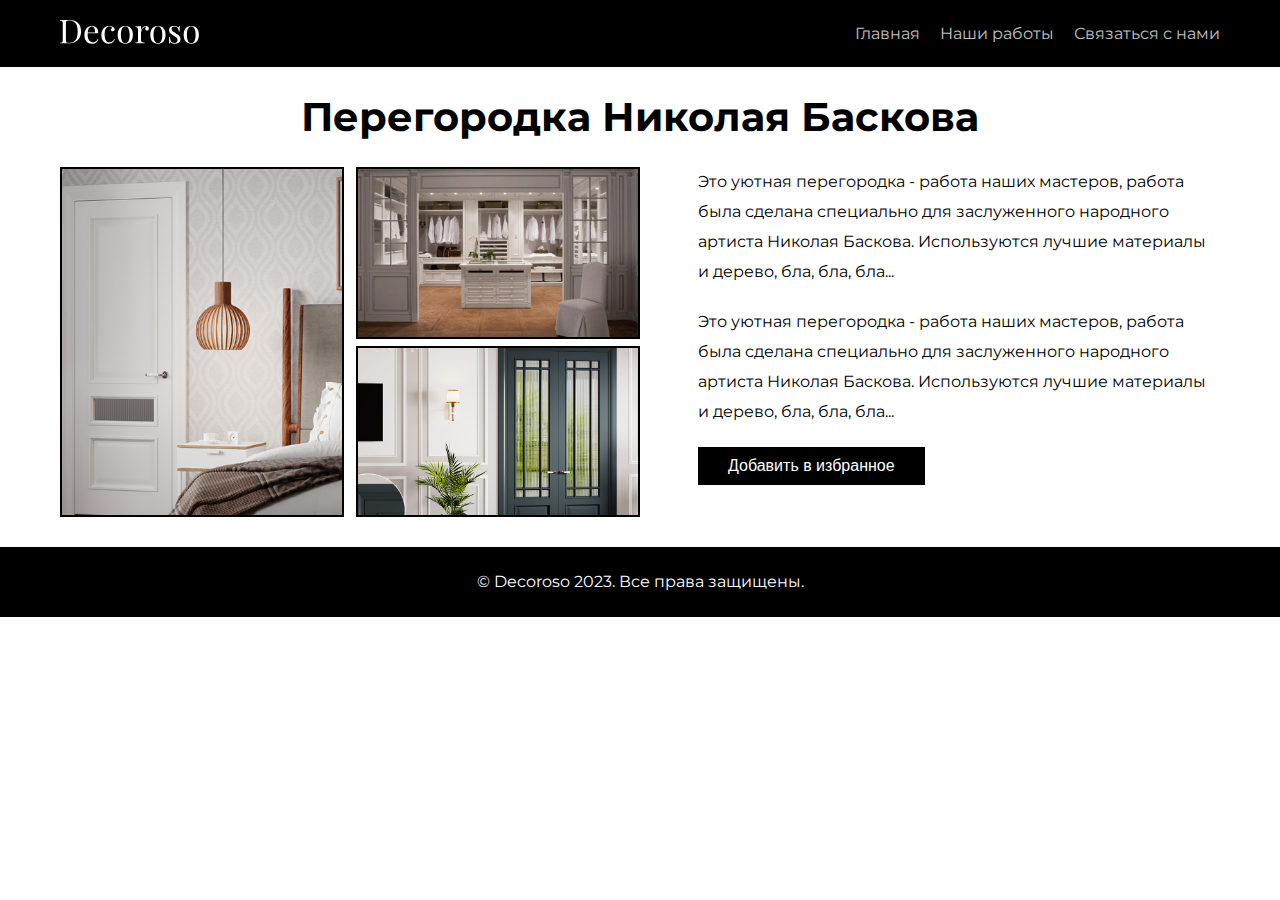
==== description.html @ e413c2c3 "fourth commit" ====
<!DOCTYPE html>
<html lang="en">
<head>
  <meta charset="UTF-8">
  <title>Decoroso</title>
  <link rel="stylesheet" href="reset.css">
  <link rel="stylesheet" href="description.css">
  <meta name="viewport" content="width=device-width, initial-scale=1">
</head>
<body>
<header>
  <a href="#" class="logo">
    <img src="images/logo.svg" alt="Decoroso" width="70%" height="70%">
  </a>
  <nav>
    <a href="index.html">Главная</a>
    <a href="index.html#section-1">Наши работы</a>
    <a href="index.html#section-3">Связаться с нами</a>
  </nav>
</header>
<section id="section-1">
  <h1>Перегородка Николая Баскова</h1>
  <div class="container-1">
    <div class="container-2">
      <div class="item">
        <img src="images/image3.png">
      </div>
      <div class="container-3">
        <div class="item">
          <img src="images/image4.png">
        </div>
        <div class="item">
          <img src="images/image5.png">
        </div>
      </div>
    </div>
    <div class="container-4">
      <p>Это уютная перегородка - работа наших мастеров, работа была сделана специально для
        заслуженного народного
        артиста
        Николая Баскова. Используются лучшие материалы и дерево, бла, бла, бла...
      </p>
      <p>Это уютная перегородка - работа наших мастеров, работа была сделана специально для
        заслуженного народного
        артиста
        Николая Баскова. Используются лучшие материалы и дерево, бла, бла, бла...
      </p>
      <button>Добавить в избранное</button>
    </div>
  </div>
</section>
<footer>
  <p>© Decoroso 2023. Все права защищены.</p>
</footer>
</body>
</html>
---- description.css ----
@font-face {
  font-family: 'Montserrat';
  src: url("fonts/Montserrat-VariableFont_wght.ttf");
}

body {
  font-family: 'Montserrat', sans-serif;
}

h1 {
  color: #ffffff;
  font-size: 40px;
  font-weight: 700;
  text-align: center;
}

p {
  color: #ffffff;
  font-size: 16px;
  line-height: 30px;
}

button {
  font-size: 16px;
  color: #000000;

  border: none;
  cursor: pointer;
  padding: 10px 30px;
  background-color: #ffffff;
}

input {
  color: #ffffff;
  padding: 10px;
  font-size: 16px;
  background: none;
  border: 2px solid #ffffff;
}

input::placeholder {
  opacity: .5;
  color: #ffffff;
}

input:focus {
  outline: none;
}

/* Header */

header {
  display: flex;
  justify-content: space-between;
  align-items: center;

  padding: 20px 60px;
  background-color: #000000;
}

header a {
  cursor: pointer;
}

header nav {
  display: flex;
  gap: 20px;
}

header nav a {
  font-size: 16px;
  color: #ffffff;
  opacity: .75;
  text-decoration: none;
}

header nav a:hover {
  opacity: 1;
}

/* Section 1*/

#section-1 {
  padding: 30px 60px;
}

#section-1 h1 {
  color: #000000;
  margin-bottom: 30px;
}

#section-1 .container-1 {
  display: flex;
  justify-content: space-between;
  width: 100%;
  max-height: 400px;
  min-height: 350px;
}

#section-1 .container-2 {
  display: grid;
  grid-template-columns: 49% 49%;
  grid-template-rows: 100%;
  gap: 0 2%;
  width: 50%;
}

#section-1 .container-3 {
  display: grid;
  grid-template-columns: 100%;
  grid-template-rows: 49% 49%;
  gap: 2% 0;
}

#section-1 .item {
  position: relative;
  box-sizing: border-box;
  border: 2px solid #000000;
}

#section-1 .container-2 > .item {
  max-width: inherit;
  max-height: inherit;
}

#section-1 .item img {
  width: 100%;
  height: 100%;
  cursor: pointer;
  object-fit: cover;
  box-sizing: border-box;
}

#section-1 .container-4 {
  width: 45%;
}

#section-1 p {
  margin-bottom: 20px;
  color: #000000;
}

#section-1 button {
  color: #ffffff;
  background-color: #000000;
}

/* Footer */

footer {
  padding: 20px 0;
  background-color: #000000;
}

footer p {
  color: #ffffff;
  text-align: center;
}

/* Media queries */
@media screen and (max-width: 800px) {
  header {
    display: block;
  }

  header nav {
    justify-content: space-between;
  }

  .logo {
    display: none;
  }
}

@media screen and (max-width: 600px) {
  h1 {
    font-size: 25px;

  }

  p {
    font-size: 12px;
  }

  button {
    font-size: 12px;
  }

  /* Header */
  header {
    padding: 20px 40px;
  }

  header nav a {
    font-size: 12px;
  }

  /* Section 1 */
  #section-1 {
    min-height: auto;
    max-height: unset;
    padding: 20px 20px;
  }

  #section-1 .container-1 {
    flex-direction: column;
    justify-content: start;
    align-items: center;
    min-height: unset;
    max-height: unset;
  }

  #section-1 .container-2 {
    margin-bottom: 20px;
  }

  #section-1 .container-2, #section-1 .container-4 {
    width: 100%;
  }

  #section-1 .container-4 {
    display: flex;
    flex-direction: column;
    justify-content: center;
  }

  #section-1 p {
    text-align: center;
    margin-bottom: 20px;
  }

  #section-1 button {
    align-self: center;
  }

  /* Footer */

  footer {
    padding: 20px 20px;
  }
}
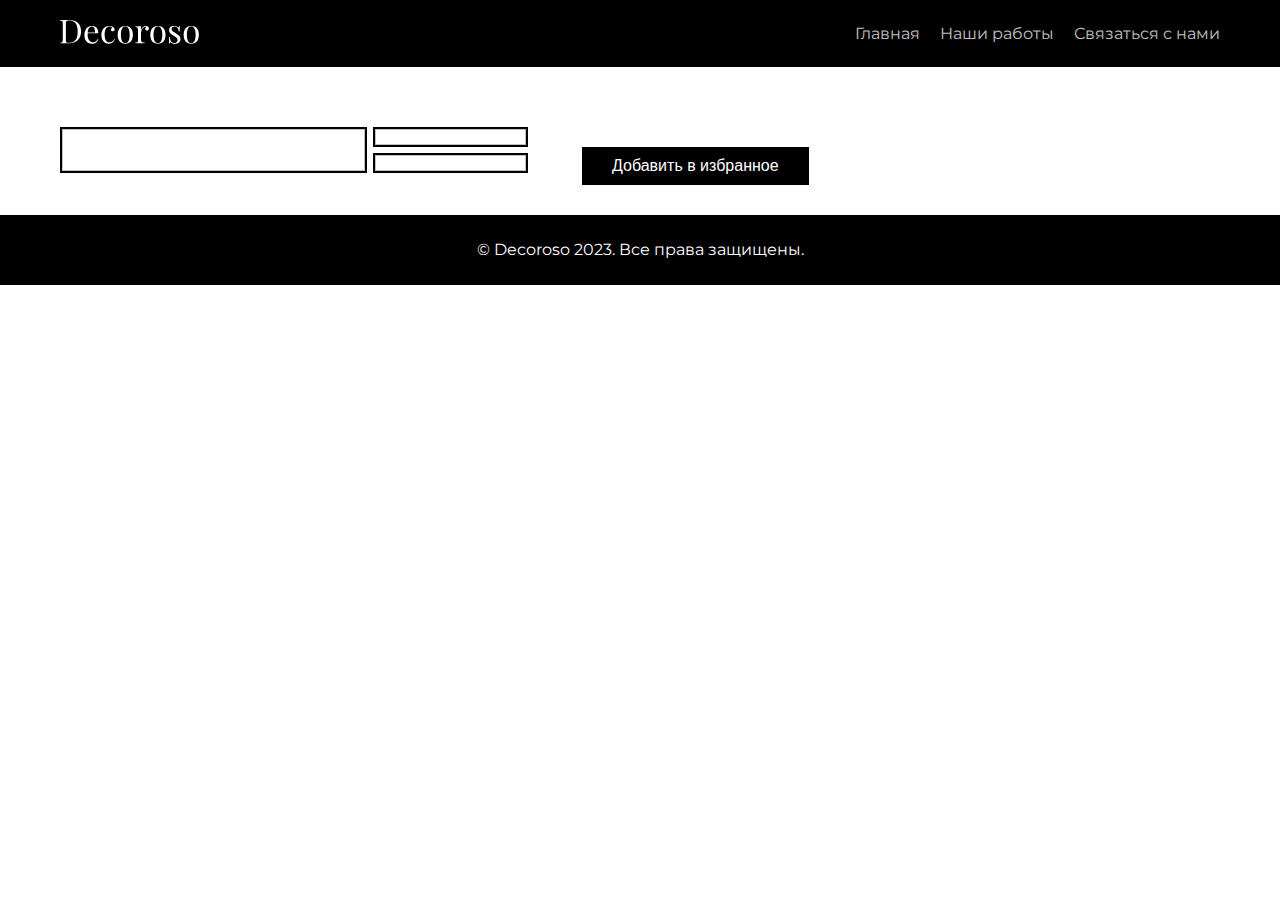
==== commit 4c5fed31: "fifth commit" ====
--- a/description.html
+++ b/description.html
@@ -6,10 +6,11 @@
   <link rel="stylesheet" href="reset.css">
   <link rel="stylesheet" href="description.css">
   <meta name="viewport" content="width=device-width, initial-scale=1">
+  <script src="description.js"></script>
 </head>
 <body>
 <header>
-  <a href="#" class="logo">
+  <a href="/index.html" class="logo">
     <img src="images/logo.svg" alt="Decoroso" width="70%" height="70%">
   </a>
   <nav>
@@ -19,32 +20,23 @@
   </nav>
 </header>
 <section id="section-1">
-  <h1>Перегородка Николая Баскова</h1>
+  <h1 id="section-1-h1"></h1>
   <div class="container-1">
     <div class="container-2">
-      <div class="item">
-        <img src="images/image3.png">
+      <div class="first">
+          <img id="section-1-img-1">
       </div>
-      <div class="container-3">
-        <div class="item">
-          <img src="images/image4.png">
-        </div>
-        <div class="item">
-          <img src="images/image5.png">
-        </div>
+      <div class="second">
+          <img id="section-1-img-2">
+      </div>
+      <div class="third">
+          <img id="section-1-img-3">
       </div>
     </div>
     <div class="container-4">
-      <p>Это уютная перегородка - работа наших мастеров, работа была сделана специально для
-        заслуженного народного
-        артиста
-        Николая Баскова. Используются лучшие материалы и дерево, бла, бла, бла...
+      <p id="section-1-p-1">
       </p>
-      <p>Это уютная перегородка - работа наших мастеров, работа была сделана специально для
-        заслуженного народного
-        артиста
-        Николая Баскова. Используются лучшие материалы и дерево, бла, бла, бла...
-      </p>
+      <p id="section-1-p-2"></p>
       <button>Добавить в избранное</button>
     </div>
   </div>
--- a/description.css
+++ b/description.css
@@ -93,46 +93,49 @@
   display: flex;
   justify-content: space-between;
   width: 100%;
-  max-height: 400px;
-  min-height: 350px;
 }
 
 #section-1 .container-2 {
   display: grid;
-  grid-template-columns: 49% 49%;
-  grid-template-rows: 100%;
-  gap: 0 2%;
-  width: 50%;
-}
-
-#section-1 .container-3 {
-  display: grid;
-  grid-template-columns: 100%;
-  grid-template-rows: 49% 49%;
-  gap: 2% 0;
-}
-
-#section-1 .item {
-  position: relative;
-  box-sizing: border-box;
-  border: 2px solid #000000;
-}
-
-#section-1 .container-2 > .item {
-  max-width: inherit;
-  max-height: inherit;
-}
-
-#section-1 .item img {
+  gap: 10px 10px;
+  grid-template-rows: 1fr 1fr;
+  grid-template-columns: 2fr 1fr;
+
+  grid-template-areas:
+    "first second"
+    "first third";
+
+  height: 40%;
+  width: 40%;
+}
+
+.first {
+  max-width: 600px;
+  max-height: 600px;
+  grid-area: first;
+}
+
+.second {
+  max-width: 300px;
+  max-height: 300px;
+  grid-area: second;
+}
+
+.third {
+  max-width: 300px;
+  max-height: 300px;
+  grid-area: third;
+}
+
+#section-1 img {
   width: 100%;
   height: 100%;
-  cursor: pointer;
   object-fit: cover;
-  box-sizing: border-box;
+  border: 2px solid #000000;
 }
 
 #section-1 .container-4 {
-  width: 45%;
+  width: 55%;
 }
 
 #section-1 p {
@@ -159,6 +162,19 @@
 
 /* Media queries */
 @media screen and (max-width: 800px) {
+  h1 {
+    font-size: 25px;
+
+  }
+
+  p {
+    font-size: 12px;
+  }
+
+  button {
+    font-size: 12px;
+  }
+
   header {
     display: block;
   }
@@ -170,6 +186,8 @@
   .logo {
     display: none;
   }
+
+  #section-1 .con
 }
 
 @media screen and (max-width: 600px) {
@@ -197,28 +215,29 @@
 
   /* Section 1 */
   #section-1 {
-    min-height: auto;
-    max-height: unset;
     padding: 20px 20px;
   }
 
+  #section-1 h1 {
+    margin-bottom: 20px;
+  }
+
   #section-1 .container-1 {
+    display: flex;
+    align-items: center;
     flex-direction: column;
-    justify-content: start;
-    align-items: center;
-    min-height: unset;
-    max-height: unset;
+    justify-content: center;
   }
 
   #section-1 .container-2 {
-    margin-bottom: 20px;
-  }
-
-  #section-1 .container-2, #section-1 .container-4 {
+    margin: 20px;
+    justify-content: center;
+    grid-template-rows: 120px 120px;
+    grid-template-columns: 240px 120px;
+  }
+
+  #section-1 .container-4 {
     width: 100%;
-  }
-
-  #section-1 .container-4 {
     display: flex;
     flex-direction: column;
     justify-content: center;
@@ -234,7 +253,6 @@
   }
 
   /* Footer */
-
   footer {
     padding: 20px 20px;
   }
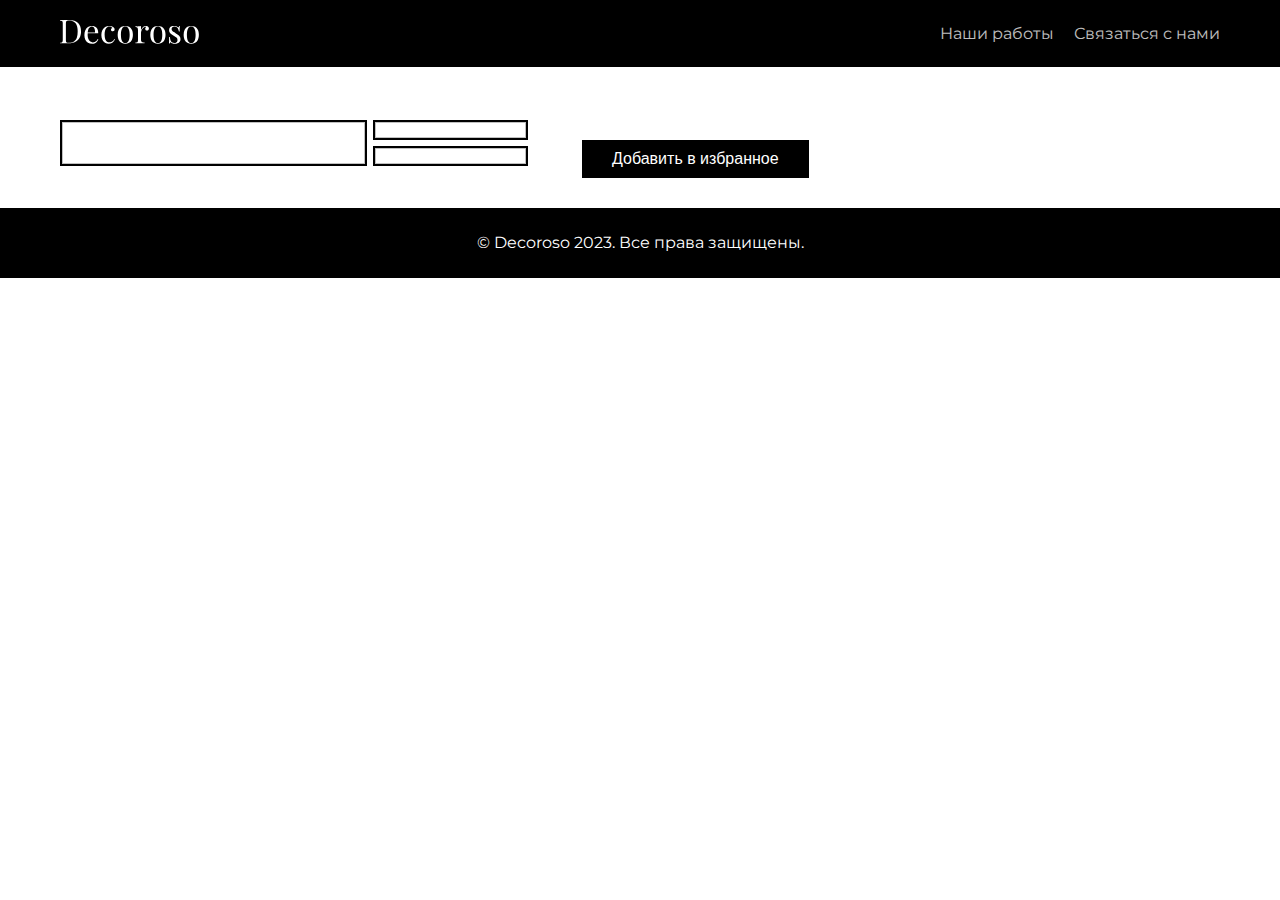
==== commit 4375fda0: "v11" ====
--- a/description.html
+++ b/description.html
@@ -10,13 +10,15 @@
 </head>
 <body>
 <header>
-  <a href="/index.html" class="logo">
+  <a href="/index.html#" class="logo">
     <img src="images/logo.svg" alt="Decoroso" width="70%" height="70%">
   </a>
   <nav>
-    <a href="index.html">Главная</a>
-    <a href="index.html#section-1">Наши работы</a>
-    <a href="index.html#section-3">Связаться с нами</a>
+    <a href="/index.html#" class="logo">
+      <img src="images/logo.svg" alt="Decoroso">
+    </a>
+    <a href="/index.html#section-2">Наши работы</a>
+    <a href="/index.html#section-3">Связаться с нами</a>
   </nav>
 </header>
 <section id="section-1">
--- a/description.css
+++ b/description.css
@@ -51,9 +51,15 @@
 
 header {
   display: flex;
+  align-items: center;
   justify-content: space-between;
-  align-items: center;
-
+
+  box-sizing: border-box;
+  position: fixed;
+  width: 100%;
+  top: 0;
+
+  z-index: 1000;
   padding: 20px 60px;
   background-color: #000000;
 }
@@ -74,6 +80,10 @@
   text-decoration: none;
 }
 
+header nav a:first-child {
+  display: none;
+}
+
 header nav a:hover {
   opacity: 1;
 }
@@ -82,6 +92,7 @@
 
 #section-1 {
   padding: 30px 60px;
+  margin-top: 60px;
 }
 
 #section-1 h1 {
@@ -205,12 +216,29 @@
   }
 
   /* Header */
+
   header {
     padding: 20px 40px;
   }
 
+  header nav {
+    align-items: center;
+  }
+
   header nav a {
     font-size: 12px;
+  }
+
+  header nav a:first-child {
+    display: block;
+    width: 20%;
+    height: 20%;
+  }
+
+  header nav a:first-child img {
+    width: 100%;
+    height: 100%;
+    object-fit: cover;
   }
 
   /* Section 1 */
@@ -219,7 +247,7 @@
   }
 
   #section-1 h1 {
-    margin-bottom: 20px;
+    margin-bottom: 10px;
   }
 
   #section-1 .container-1 {
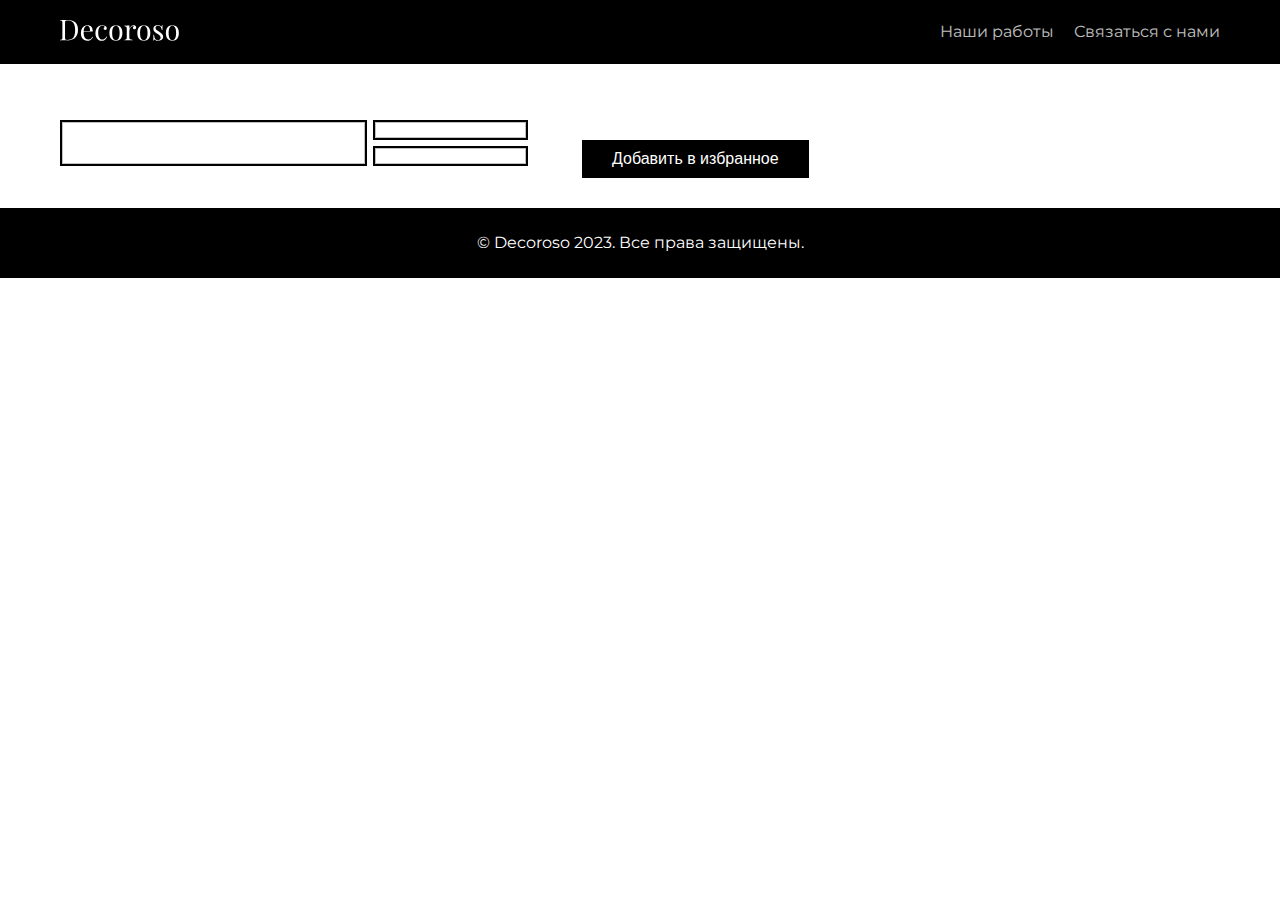
==== commit 1df5720a: "v12" ====
--- a/description.html
+++ b/description.html
@@ -11,7 +11,7 @@
 <body>
 <header>
   <a href="/index.html#" class="logo">
-    <img src="images/logo.svg" alt="Decoroso" width="70%" height="70%">
+    <img src="images/logo.svg" alt="Decoroso">
   </a>
   <nav>
     <a href="/index.html#" class="logo">
@@ -25,14 +25,14 @@
   <h1 id="section-1-h1"></h1>
   <div class="container-1">
     <div class="container-2">
-      <div class="first">
-          <img id="section-1-img-1">
+      <div class="item">
+        <img id="section-1-img-1">
       </div>
-      <div class="second">
-          <img id="section-1-img-2">
+      <div class="item">
+        <img id="section-1-img-2">
       </div>
-      <div class="third">
-          <img id="section-1-img-3">
+      <div class="item">
+        <img id="section-1-img-3">
       </div>
     </div>
     <div class="container-4">
@@ -47,4 +47,4 @@
   <p>© Decoroso 2023. Все права защищены.</p>
 </footer>
 </body>
-</html>+</html>
--- a/description.css
+++ b/description.css
@@ -64,24 +64,32 @@
   background-color: #000000;
 }
 
+header .logo img {
+  width: 60%;
+  height: 60%;
+}
+
 header a {
   cursor: pointer;
 }
 
 header nav {
+  align-items: center;
   display: flex;
   gap: 20px;
 }
 
 header nav a {
+  text-decoration: none;
+  text-align: center;
   font-size: 16px;
   color: #ffffff;
   opacity: .75;
-  text-decoration: none;
 }
 
 header nav a:first-child {
   display: none;
+  opacity: 1;
 }
 
 header nav a:hover {
@@ -120,19 +128,19 @@
   width: 40%;
 }
 
-.first {
+#section-1 .item:nth-child(1) {
   max-width: 600px;
   max-height: 600px;
   grid-area: first;
 }
 
-.second {
+#section-1 .item:nth-child(2) {
   max-width: 300px;
   max-height: 300px;
   grid-area: second;
 }
 
-.third {
+#section-1 .item:nth-child(3) {
   max-width: 300px;
   max-height: 300px;
   grid-area: third;
@@ -141,6 +149,7 @@
 #section-1 img {
   width: 100%;
   height: 100%;
+  cursor: pointer;
   object-fit: cover;
   border: 2px solid #000000;
 }
@@ -157,6 +166,37 @@
 #section-1 button {
   color: #ffffff;
   background-color: #000000;
+}
+
+.body-active::before {
+  display: block;
+  height: 100vh;
+  width: 100vw;
+  content: '';
+
+  position: absolute;
+  top: 0;
+  left: 0;
+
+  opacity: .75;
+  z-index: 10000;
+  background-color: #000000;
+}
+
+.body-active {
+  overflow: hidden;
+}
+
+.img-active {
+  position: absolute;
+  top: 50%;
+  left: 50%;
+
+  transform: translate(-50%, -50%);
+
+  max-width: 80vw;
+  max-height: 80vh;
+  z-index: 100000;
 }
 
 /* Footer */
@@ -186,6 +226,7 @@
     font-size: 12px;
   }
 
+  /* Header */
   header {
     display: block;
   }
@@ -196,37 +237,6 @@
 
   .logo {
     display: none;
-  }
-
-  #section-1 .con
-}
-
-@media screen and (max-width: 600px) {
-  h1 {
-    font-size: 25px;
-
-  }
-
-  p {
-    font-size: 12px;
-  }
-
-  button {
-    font-size: 12px;
-  }
-
-  /* Header */
-
-  header {
-    padding: 20px 40px;
-  }
-
-  header nav {
-    align-items: center;
-  }
-
-  header nav a {
-    font-size: 12px;
   }
 
   header nav a:first-child {
@@ -239,6 +249,35 @@
     width: 100%;
     height: 100%;
     object-fit: cover;
+  }
+}
+
+@media screen and (max-width: 600px) {
+  h1 {
+    font-size: 25px;
+
+  }
+
+  p {
+    font-size: 12px;
+  }
+
+  button {
+    font-size: 12px;
+  }
+
+  /* Header */
+
+  header {
+    padding: 20px 40px;
+  }
+
+  header nav {
+    align-items: center;
+  }
+
+  header nav a {
+    font-size: 12px;
   }
 
   /* Section 1 */
